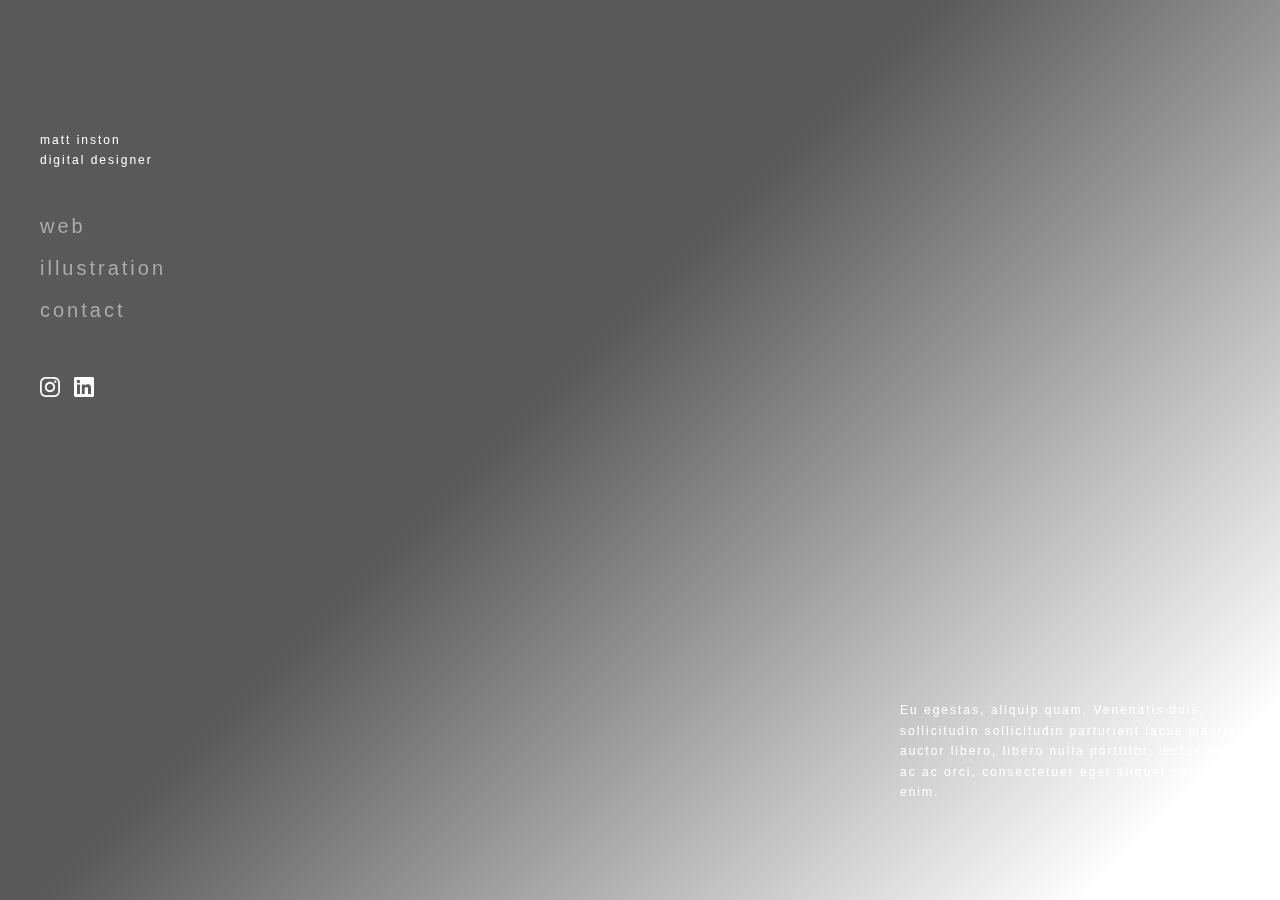
==== index.html @ f169b3c4 "q" ====
<!DOCTYPE html>
<html lang="en">
<head>

  <!-- Basic Page Needs
  –––––––––––––––––––––––––––––––––––––––––––––––––– -->
  <meta charset="utf-8">
  <title>matt inston's digital design folio</title>
  <meta name="description" content="">
  <meta name="author" content="">

  <!-- Mobile Specific Metas
  –––––––––––––––––––––––––––––––––––––––––––––––––– -->
  <meta name="viewport" content="width=device-width, initial-scale=1">

  <!-- FONT
  –––––––––––––––––––––––––––––––––––––––––––––––––– -->
 <link href='https://fonts.googleapis.com/css?family=Varela+Round' rel='stylesheet' type='text/css'>

  <!-- CSS
  –––––––––––––––––––––––––––––––––––––––––––––––––– -->
  <link rel="stylesheet" href="css/normalize.css">
  <link rel="stylesheet" href="css/skeleton.css">

  <!-- Favicon
  –––––––––––––––––––––––––––––––––––––––––––––––––– -->
  <link rel="icon" type="image/png" href="images/favicon.png">
</head>
<body>
  <!-- Primary Page Layout
  –––––––––––––––––––––––––––––––––––––––––––––––––– -->
 <div class="mobilenav">
    <ul>
    <li><a href="web.html">web</a></li>
        <li><a href="illustration.html">illustration</a></li>
        <li><a href="contact.html">contact</a></li>
      </ul>
  </div>

  <a href="javascript:void(0)" class="icon" style="display:none;">
    <div class="hamburger">
      <div class="menui top-menu"></div>
      <div class="menui mid-menu"></div>
      <div class="menui bottom-menu"></div>
    </div>
</a>


</div>


<div class="wrapper-home">
    <video autoplay="true" autoplay muted loop playsinline poster>
      <source src="IMG_0144.MOV" type="video/mp4">
    </video>
  <div class="text">


   <div class="home-home">
     <p>matt inston<br>digital designer</p>
  <ul>
    <li><a href="web.html">web</a></li>
        <li><a href="illustration.html">illustration</a></li>
        <li><a href="contact.html">contact</a>
        </li>
   </ul>
   <div class="social">
   <a href="https://www.instagram.com/redsez02/"><img width="20" width="20" src="images/instagram.svg"/></a>
  <a href="https://www.linkedin.com/in/matt-inston-12582211a/"> <img width="20" width="20" src="images/linkedin.svg"/></a>
  </div>
  </div>
  <section class="intro-text">
      <p>Eu egestas, aliquip quam. Venenatis duis, sollicitudin sollicitudin parturient lacus mauris auctor libero, libero nulla porttitor, lectus eius ac ac orci, consectetuer eget aliquet curabitur enim.</p>
  </section>
</div>


</div>

<!-- End Document
  –––––––––––––––––––––––––––––––––––––––––––––––––– -->
  <script src="js/jquery-2.1.4.min.js"></script>
<script src="js/main.js"></script>


</body>
</html>
---- css/skeleton.css ----
/* Grid
–––––––––––––––––––––––––––––––––––––––––––––––––– */
.container {
  position: relative;
  width: 100%;
  max-width: 960px;
  margin: 0 auto;
  padding: 0 20px;
  box-sizing: border-box; }
.column,
.columns {
  width: 100%;
  float: left;
  box-sizing: border-box; }

/* For devices larger than 400px */
@media (min-width: 400px) {
  .container {
    width: 85%;
    padding: 0; }
}

/* For devices larger than 550px */
@media (min-width: 550px) {
  .container {
    width: 80%; }
  .column,
  .columns {
    margin-left: 4%; }
  .column:first-child,
  .columns:first-child {
    margin-left: 0; }

  .one.column,
  .one.columns                    { width: 4.66666666667%; }
  .two.columns                    { width: 13.3333333333%; }
  .three.columns                  { width: 22%;            }
  .four.columns                   { width: 30.6666666667%; }
  .five.columns                   { width: 39.3333333333%; }
  .six.columns                    { width: 48%;            }
  .seven.columns                  { width: 56.6666666667%; }
  .eight.columns                  { width: 65.3333333333%; }
  .nine.columns                   { width: 74.0%;          }
  .ten.columns                    { width: 82.6666666667%; }
  .eleven.columns                 { width: 91.3333333333%; }
  .twelve.columns                 { width: 100%; margin-left: 0; }

  .one-third.column               { width: 30.6666666667%; }
  .two-thirds.column              { width: 65.3333333333%; }

  .one-half.column                { width: 48%; }

  /* Offsets */
  .offset-by-one.column,
  .offset-by-one.columns          { margin-left: 8.66666666667%; }
  .offset-by-two.column,
  .offset-by-two.columns          { margin-left: 17.3333333333%; }
  .offset-by-three.column,
  .offset-by-three.columns        { margin-left: 26%;            }
  .offset-by-four.column,
  .offset-by-four.columns         { margin-left: 34.6666666667%; }
  .offset-by-five.column,
  .offset-by-five.columns         { margin-left: 43.3333333333%; }
  .offset-by-six.column,
  .offset-by-six.columns          { margin-left: 52%;            }
  .offset-by-seven.column,
  .offset-by-seven.columns        { margin-left: 60.6666666667%; }
  .offset-by-eight.column,
  .offset-by-eight.columns        { margin-left: 69.3333333333%; }
  .offset-by-nine.column,
  .offset-by-nine.columns         { margin-left: 78.0%;          }
  .offset-by-ten.column,
  .offset-by-ten.columns          { margin-left: 86.6666666667%; }
  .offset-by-eleven.column,
  .offset-by-eleven.columns       { margin-left: 95.3333333333%; }

  .offset-by-one-third.column,
  .offset-by-one-third.columns    { margin-left: 34.6666666667%; }
  .offset-by-two-thirds.column,
  .offset-by-two-thirds.columns   { margin-left: 69.3333333333%; }

  .offset-by-one-half.column,
  .offset-by-one-half.columns     { margin-left: 52%; }

}


/* Base Styles
–––––––––––––––––––––––––––––––––––––––––––––––––– */
/* NOTE
html is set to 62.5% so that all the REM measurements throughout Skeleton
are based on 10px sizing. So basically 1.5rem = 15px :) */
html {
  font-size: 62.5%;

  overflow: hidden;
  height: 100%;

}
body {
  font-size: 1.5em; /* currently ems cause chrome bug misinterpreting rems on body element */
  line-height: 1.6;
  font-weight: 400;
  font-family: Verdana, Geneva, sans-serif;
  color: #222;

  height: 100%;
  overflow: auto;
}

/* Typography
–––––––––––––––––––––––––––––––––––––––––––––––––– */
h1, h2, h3, h4, h5, h6 {
  margin-top: 0;
  margin-bottom: 2rem;
  font-weight: 300; }
h1 { font-size: 4.0rem; line-height: 1.2;  letter-spacing: -.1rem;}
h2 { font-size: 3.6rem; line-height: 1.25; letter-spacing: -.1rem; }
h3 { font-size: 3.0rem; line-height: 1.3;  letter-spacing: -.1rem; }
h4 { font-size: 2.4rem; line-height: 1.35; letter-spacing: -.08rem; }
h5 { font-size: 1.8rem; line-height: 1.5;  letter-spacing: -.05rem; }
h6 { font-size: 1.5rem; line-height: 1.6;  letter-spacing: 0; }

/* Larger than phablet */
@media (min-width: 550px) {
  h1 { font-size: 5.0rem; }
  h2 { font-size: 4.2rem; }
  h3 { font-size: 3.6rem; }
  h4 { font-size: 3.0rem; }
  h5 { font-size: 2.4rem; }
  h6 { font-size: 1.5rem; }
}

p {
  margin-top: 0; }


/* Links
–––––––––––––––––––––––––––––––––––––––––––––––––– */
a {
  color: #1EAEDB; }
a:hover {
  color: #0FA0CE; }


/* Buttons
–––––––––––––––––––––––––––––––––––––––––––––––––– */
.button,
button,
input[type="submit"],
input[type="reset"],
input[type="button"] {
  display: inline-block;
  height: 38px;
  padding: 0 30px;
  color: #555;
  text-align: center;
  font-size: 11px;
  font-weight: 600;
  line-height: 38px;
  letter-spacing: .1rem;
  text-transform: uppercase;
  text-decoration: none;
  white-space: nowrap;
  background-color: transparent;
  border-radius: 4px;
  border: 1px solid #bbb;
  cursor: pointer;
  box-sizing: border-box; }
.button:hover,
button:hover,
input[type="submit"]:hover,
input[type="reset"]:hover,
input[type="button"]:hover,
.button:focus,
button:focus,
input[type="submit"]:focus,
input[type="reset"]:focus,
input[type="button"]:focus {
  color: #333;
  border-color: #888;
  outline: 0; }
.button.button-primary,
button.button-primary,
input[type="submit"].button-primary,
input[type="reset"].button-primary,
input[type="button"].button-primary {
  color: #FFF;
  background-color: #33C3F0;
  border-color: #33C3F0; }
.button.button-primary:hover,
button.button-primary:hover,
input[type="submit"].button-primary:hover,
input[type="reset"].button-primary:hover,
input[type="button"].button-primary:hover,
.button.button-primary:focus,
button.button-primary:focus,
input[type="submit"].button-primary:focus,
input[type="reset"].button-primary:focus,
input[type="button"].button-primary:focus {
  color: #FFF;
  background-color: #1EAEDB;
  border-color: #1EAEDB; }


/* Forms
–––––––––––––––––––––––––––––––––––––––––––––––––– */
input[type="email"],
input[type="number"],
input[type="search"],
input[type="text"],
input[type="tel"],
input[type="url"],
input[type="password"],
textarea,
select {
  height: 38px;
  padding: 6px 10px; /* The 6px vertically centers text on FF, ignored by Webkit */
  background-color: #fff;
  border: 1px solid #D1D1D1;
  border-radius: 4px;
  box-shadow: none;
  box-sizing: border-box; }
/* Removes awkward default styles on some inputs for iOS */
input[type="email"],
input[type="number"],
input[type="search"],
input[type="text"],
input[type="tel"],
input[type="url"],
input[type="password"],
textarea {
  -webkit-appearance: none;
     -moz-appearance: none;
          appearance: none; }
textarea {
  min-height: 65px;
  padding-top: 6px;
  padding-bottom: 6px; }
input[type="email"]:focus,
input[type="number"]:focus,
input[type="search"]:focus,
input[type="text"]:focus,
input[type="tel"]:focus,
input[type="url"]:focus,
input[type="password"]:focus,
textarea:focus,
select:focus {
  border: 1px solid #33C3F0;
  outline: 0; }
label,
legend {
  display: block;
  margin-bottom: .5rem;
  font-weight: 600; }
fieldset {
  padding: 0;
  border-width: 0; }
input[type="checkbox"],
input[type="radio"] {
  display: inline; }
label > .label-body {
  display: inline-block;
  margin-left: .5rem;
  font-weight: normal; }


/* Lists
–––––––––––––––––––––––––––––––––––––––––––––––––– */
ul {
  list-style: circle inside; }
ol {
  list-style: decimal inside; }
ol, ul {
  padding-left: 0;
  margin-top: 0; }
ul ul,
ul ol,
ol ol,
ol ul {
  margin: 1.5rem 0 1.5rem 3rem;
  font-size: 90%; }
li {
  margin-bottom: 1rem; }


/* Code
–––––––––––––––––––––––––––––––––––––––––––––––––– */
code {
  padding: .2rem .5rem;
  margin: 0 .2rem;
  font-size: 90%;
  white-space: nowrap;
  background: #F1F1F1;
  border: 1px solid #E1E1E1;
  border-radius: 4px; }
pre > code {
  display: block;
  padding: 1rem 1.5rem;
  white-space: pre; }


/* Tables
–––––––––––––––––––––––––––––––––––––––––––––––––– */
th,
td {
  padding: 12px 15px;
  text-align: left;
  border-bottom: 1px solid #E1E1E1; }
th:first-child,
td:first-child {
  padding-left: 0; }
th:last-child,
td:last-child {
  padding-right: 0; }


/* Spacing
–––––––––––––––––––––––––––––––––––––––––––––––––– */
button,
.button {
  margin-bottom: 1rem; }
input,
textarea,
select,
fieldset {
  margin-bottom: 1.5rem; }
pre,
blockquote,
dl,
figure,
table,
p,
ul,
ol,
form {
  margin-bottom: 2.5rem; }


/* Utilities
–––––––––––––––––––––––––––––––––––––––––––––––––– */
.u-full-width {
  width: 100%;
  box-sizing: border-box; }
.u-max-full-width {
  max-width: 100%;
  box-sizing: border-box; }
.u-pull-right {
  float: right; }
.u-pull-left {
  float: left; }


/* Misc
–––––––––––––––––––––––––––––––––––––––––––––––––– */
hr {
  margin-top: 1.1rem;
  margin-bottom: 1.1rem;
  border-width: 0;
  border-top: 1px solid #E1E1E1; }


/* Clearing
–––––––––––––––––––––––––––––––––––––––––––––––––– */

/* Self Clearing Goodness */
.container:after,
.row:after,
.u-cf {
  content: "";
  display: table;
  clear: both; }

/* custom css
–––––––––––––––––––––––––––––––––––––––––––––––––– */
.head-page{
}
.head-page p{
  letter-spacing: -8px;
  font-weight: 100 !important;
  font-size: 8rem;
  color: #efefef;

}

section{


}

img{
  margin:0 0 .7rem 0;

}


p{
  font-size: 1.2rem;
  color: #333;
  margin:0 !important;
  letter-spacing: 2px;
  padding:0 0 0 6px;

}
strong{
color: #333;
font-size: 1.1rem;
letter-spacing: 1px;
padding:0 0 0 6px;


}

.menui {
  background: #fff;
  transition: 0.6s ease;
  transition-timing-function: cubic-bezier(.75, 0, .29, 1.01);
  margin: 12px auto 0 3px;
  position: absolute;


}

.icon {
  z-index: 999;
  position: fixed;
  display: block;
  padding: 9px;
  height: 32px;
  width: 32px;
  margin: 0px;
  bottom: 30px;
  left: 30px;
  border: 1px solid #BADA55;
  background:#fff;
  text-align: center;
   transition: 0.6s ease;
  transition-timing-function: cubic-bezier(.75, 0, .29, 1.01);
}
.icon-animate{
  border: 1px solid #fff;
}
.hamburger{
  text-align: center;
  margin: 0 auto;
}
.mobilenav {
  top: 0;
  left: 0;
  z-index: 999;
  display: none;
  position: fixed;
  width: 100%;
  height: 100%;
  background: #BADA55;
  opacity: 1;
  padding: 10% 0 100px 50px;
}
.mobilenav ul{
  position: relative;
  bottom:-240px;
}
.mobilenav li {
  list-style-type: none;
  text-align: left;
  padding: 10px;
}
.mobilenav li a {
  font-size: 2.7rem;
  color: #fff;
  text-decoration: none;
  font-weight: 300;
  width: 100%;
}
.mobilenav li:first-child { margin-top: 60px; }
.top-animate {
  background: #BADA55 !important;
  top: 13px !important;
  -webkit-transform: rotate(45deg);
  transform: rotate(45deg);
}
.mid-animate { opacity: 0; }
.bottom-animate {
  background: #BADA55 !important;
  top: 13px !important;
  -webkit-transform: rotate(-225deg);
  transform: rotate(-225deg);
}
.top-menu {
  top: 5px;
  width: 25px;
  height: 2px;
  border-radius: 10px;
  background-color: #BADA55;
}
.mid-menu {
  top: 13px;
  width: 25px;
  height: 2px;
  border-radius: 10px;
  background-color: #BADA55;
}
.bottom-menu {
  top: 21px;
  width: 25px;
  height: 2px;
  border-radius: 10px;
  background-color: #BADA55;
}

.home-home{
  padding: 7% 0 20% 40px;
  z-index: 20;

}
.home-home ul{
  /*border-right:1px solid #fff;*/
  max-width: 630px;

}
.home-home li{
  list-style: none;
  padding:0;
}
.home-home li a{
  text-decoration: none;
  letter-spacing:3px;
  font-size: 2rem;
  color: #ababab;
  transition: 0.6s ease;
  transition-timing-function: cubic-bezier(.75, 0, .29, 1.01);
}
.home-home li a:hover{
  color: #BADA55;
}

.home-home img{

  margin:26px 10px 0 0;
}



.home{
  padding: 7% 0 20% 40px;
  z-index: 20;
}
.home li{
  list-style: none;
  padding: 20px 0 0 0;
}
.home li a{
  text-decoration: none;
  letter-spacing:5px;
  font-size: 2rem;
  color: #333;
  transition: 0.6s ease;
  transition-timing-function: cubic-bezier(.75, 0, .29, 1.01);
}
.home li a:hover{
  color: #BADA55;
}
.wrapper-home{
  margin: 0;
  padding: 0;
  overflow: hidden;
}
video{
 position: absolute;
 top: 50%;
 left: 50%;
 transform: translate(-50%, -50%);
 min-width: 100%;
 min-height: 100%;
 width: auto;
 height: auto;
 z-index: 1;
}
 .text{
  z-index: 2;
  position: fixed;
  /*background: rgba(0, 0, 0,0.6);*/


          background: -moz-linear-gradient(-45deg, rgba(0,0,0,0.65) 29%, rgba(0,0,0,0.65) 43%, rgba(0,0,0,0) 91%, rgba(0,0,0,0) 100%); /* FF3.6-15 */
          background: -webkit-linear-gradient(-45deg, rgba(0,0,0,0.65) 29%,rgba(0,0,0,0.65) 43%,rgba(0,0,0,0) 91%,rgba(0,0,0,0) 100%); /* Chrome10-25,Safari5.1-6 */
          background: linear-gradient(135deg, rgba(0,0,0,0.65) 29%,rgba(0,0,0,0.65) 43%,rgba(0,0,0,0) 91%,rgba(0,0,0,0) 100%); /* W3C, IE10+, FF16+, Chrome26+, Opera12+, Safari7+ */
          filter: progid:DXImageTransform.Microsoft.gradient( startColorstr='#a6000000', endColorstr='#00000000',GradientType=1 ); /* IE6-9 fallback on horizontal gradient */





top: 0;
  bottom: 0;
  left: 0;
  right: 0;
  overflow: hidden;
 }

 .text h2{
  color: rgba(200,0,0,0.8);
  font-size: 4rem;
  font-weight: 700;
  text-align: center;
  padding: 200px 0 0 0;
 }

.whity{
  z-index: 3;
  border-bottom: 1px solid rgba(200,0,0,0.8);
  position: absolute;
  top: 0%;
  height: 120px;
  width: 100%;

}.text p{
  color: #fff;
  font-weight: 300;

  line-height: 1.7;
  font-size: 1.2rem;

  max-width: 480px;
  padding: 40px 40px 40px 0;
}


section img{
max-width:340px;
}


#social-wrap strong{

color:red;
}

.man{

  background-image: url(../images/lumo-back.svg);
  background-size:cover;
  background-repeat: no-repeat;
  height: 900px;
}


.social a{
display:inline;
}
.intro-text{
max-width: 380px;
float:right;

}




















/* Media Queries
–––––––––––––––––––––––––––––––––––––––––––––––––– */



/* Larger than mobile */
@media (min-width: 400px) {}

/* Larger than phablet (also point when grid becomes active) */
@media (min-width: 550px) {}

/* Larger than tablet */
@media (min-width: 750px) {

    .icon {
  z-index: 999;
  position: fixed;
  display: block;
  padding: 9px;
  height: 32px;
  width: 32px;
  margin: 0px;
  top: 30px;
  left: 30px;
  text-align: center;
}
  section img{
  max-width:450px;
  }
}

/* Larger than desktop */
@media (min-width: 1000px) {}

/* Larger than Desktop HD */
@media (min-width: 1200px) {}
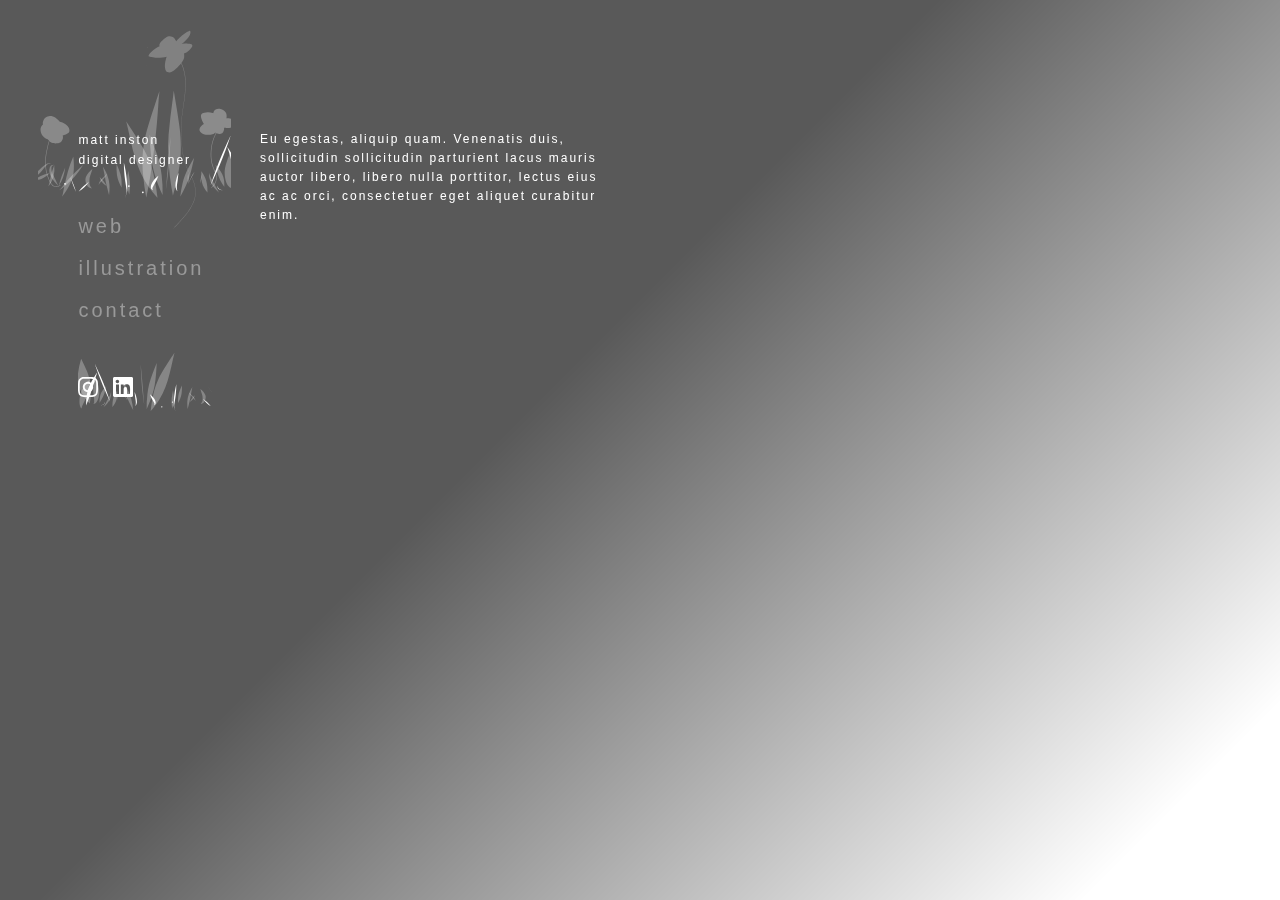
==== commit 0913a1e3: "video commit2" ====
--- a/index.html
+++ b/index.html
@@ -51,7 +51,7 @@
 
 <div class="wrapper-home">
     <video autoplay="true" autoplay muted loop playsinline poster>
-      <source src="IMG_0144.MOV" type="video/mp4">
+      <source src="IMG_0141.MOV" type="video/mp4">
     </video>
   <div class="text">
 
--- a/css/skeleton.css
+++ b/css/skeleton.css
@@ -510,8 +510,40 @@
 }
 
 .home-home{
-  padding: 7% 0 20% 40px;
+  padding: 7% 0 7% 40px;
   z-index: 20;
+  display:inline-block;
+  margin:0 0 0 3%;
+
+
+}
+
+.home-home, p::before{
+  content'';
+  color:#fff;
+height:50px;
+
+
+
+  background-image: url(../images/grass.svg);
+  background-size:cover;
+  background-repeat: no-repeat;
+  background-position: center center;
+}
+
+.social, ul::after{
+  content'';
+  color:#fff;
+height:60px;;
+
+
+  background-image: url(../images/grass2.svg);
+  background-size:cover;
+  background-repeat: no-repeat;
+  background-position: bottom right;
+}
+
+
 
 }
 .home-home ul{
@@ -527,7 +559,7 @@
   text-decoration: none;
   letter-spacing:3px;
   font-size: 2rem;
-  color: #ababab;
+  color: #999;
   transition: 0.6s ease;
   transition-timing-function: cubic-bezier(.75, 0, .29, 1.01);
 }
@@ -539,6 +571,33 @@
 
   margin:26px 10px 0 0;
 }
+
+.social a{
+display:inline;
+}
+.intro-text{
+max-width: 380px;
+float:right;
+margin:7% 50% 0 0;
+
+
+
+}
+.intro-text p{
+
+font-family:helvetica !important;
+letter-spacing:2px;
+line-height: 1.6 !important;
+
+}
+
+
+
+
+
+
+
+
 
 
 
@@ -639,22 +698,27 @@
 
 .man{
 
-  background-image: url(../images/lumo-back.svg);
+  background-image: url(../images/Untitled-1.png);
   background-size:cover;
   background-repeat: no-repeat;
-  height: 900px;
-}
-
-
-.social a{
-display:inline;
-}
-.intro-text{
-max-width: 380px;
-float:right;
-
-}
-
+  background-position: left;
+  height: 600px;
+
+}
+
+.found p{
+
+font-size: 18px;
+font-weight: normal;
+letter-spacing: 1px;
+color: #bbb;
+}
+.found a{
+
+  color: #BADA55;
+  letter-spacing: 1px;
+
+}
 
 
 
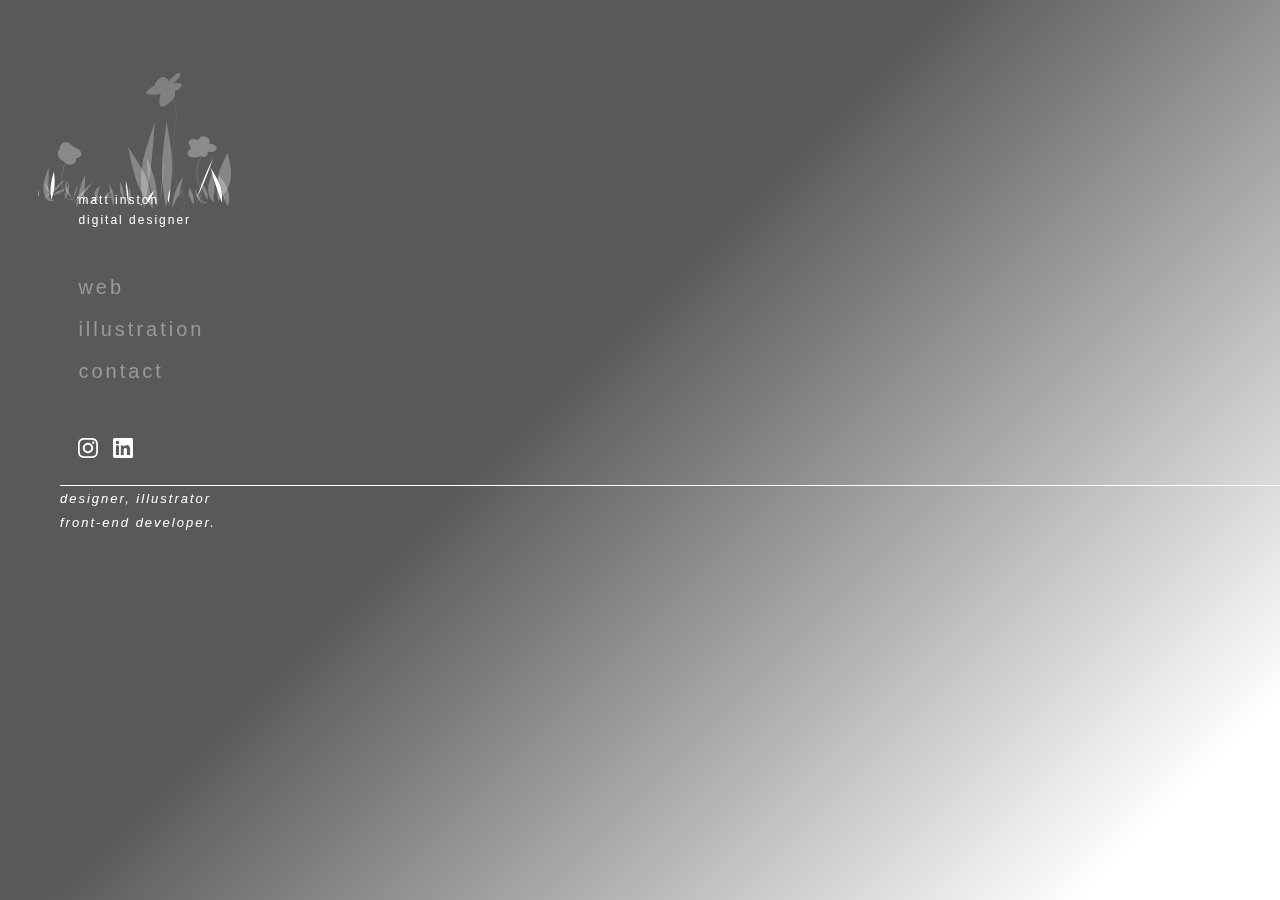
==== commit 9aafdf72: "j" ====
--- a/index.html
+++ b/index.html
@@ -51,7 +51,7 @@
 
 <div class="wrapper-home">
     <video autoplay="true" autoplay muted loop playsinline poster>
-      <source src="IMG_0141.MOV" type="video/mp4">
+      <source src="IMG_0145.MOV" type="video/mp4">
     </video>
   <div class="text">
 
@@ -70,7 +70,7 @@
   </div>
   </div>
   <section class="intro-text">
-      <p>Eu egestas, aliquip quam. Venenatis duis, sollicitudin sollicitudin parturient lacus mauris auctor libero, libero nulla porttitor, lectus eius ac ac orci, consectetuer eget aliquet curabitur enim.</p>
+      <i>designer, illustrator<br>front-end developer.</i>
   </section>
 </div>
 
--- a/css/skeleton.css
+++ b/css/skeleton.css
@@ -432,14 +432,14 @@
   margin: 0px;
   bottom: 30px;
   left: 30px;
-  border: 1px solid #BADA55;
+
   background:#fff;
   text-align: center;
    transition: 0.6s ease;
   transition-timing-function: cubic-bezier(.75, 0, .29, 1.01);
 }
 .icon-animate{
-  border: 1px solid #fff;
+
 }
 .hamburger{
   text-align: center;
@@ -509,19 +509,33 @@
   background-color: #BADA55;
 }
 
+
+
 .home-home{
-  padding: 7% 0 7% 40px;
+  margin:12rem 0 0 3%;
+  padding: 80px 0 0 40px;
   z-index: 20;
   display:inline-block;
-  margin:0 0 0 3%;
-
-
-}
+
+}
+
+/* Larger than mobile */
+@media (min-width: 415px) {
+
+  .home-home{
+
+    margin:7rem 0 0 3%;
+
+  }
+
+
+}
+
 
 .home-home, p::before{
   content'';
   color:#fff;
-height:50px;
+height:62px;
 
 
 
@@ -537,10 +551,10 @@
 height:60px;;
 
 
-  background-image: url(../images/grass2.svg);
+  /*background-image: url(../images/grass2.svg);
   background-size:cover;
   background-repeat: no-repeat;
-  background-position: bottom right;
+  background-position: bottom right;*/
 }
 
 
@@ -576,18 +590,20 @@
 display:inline;
 }
 .intro-text{
-max-width: 380px;
-float:right;
-margin:7% 50% 0 0;
-
-
-
-}
-.intro-text p{
+
+margin:20px 0 0 60px;
+border-top: 1px solid #fff;
+
+
+}
+.intro-text i{
 
 font-family:helvetica !important;
 letter-spacing:2px;
-line-height: 1.6 !important;
+
+max-width: 413px;
+font-size: 1.3rem;
+color: #fff;
 
 }
 
@@ -677,10 +693,8 @@
 }.text p{
   color: #fff;
   font-weight: 300;
-
   line-height: 1.7;
   font-size: 1.2rem;
-
   max-width: 480px;
   padding: 40px 40px 40px 0;
 }
